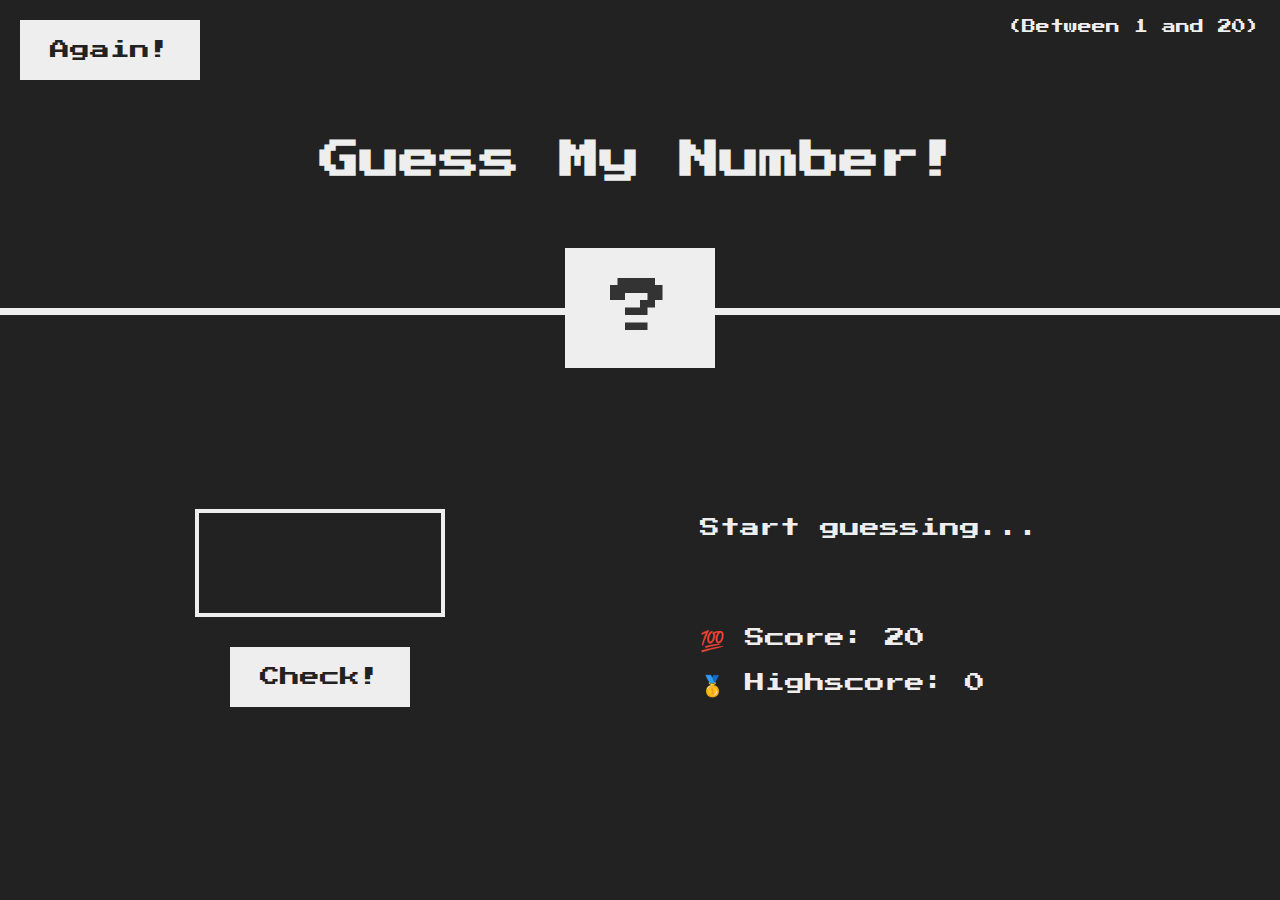
==== 05-Guess-My-Number/index.html @ 123b6732 "UI part completed" ====
<!DOCTYPE html>
<html lang="en">
  <head>
    <meta charset="UTF-8" />
    <meta name="viewport" content="width=device-width, initial-scale=1.0" />
    <link rel="stylesheet" href="style.css" />
    <title>Guess My Number!</title>
  </head>
  <body>
    <header>
      <h1>Guess My Number!</h1>
      <p class="between">(Between 1 and 20)</p>
      <button class="btn again">Again!</button>
      <div class="number">?</div>
    </header>
    <main>
      <section class="left">
        <input type="number" class="guess" />
        <button class="btn check">Check!</button>
      </section>
      <section class="right">
        <p class="message">Start guessing...</p>
        <p class="label-score">💯 Score: <span class="score">20</span></p>
        <p class="label-highscore">
          🥇 Highscore: <span class="highscore">0</span>
        </p>
      </section>
    </main>
  </body>
</html>
---- 05-Guess-My-Number/style.css ----
@import url('https://fonts.googleapis.com/css?family=Press+Start+2P&display=swap');

/* GLOBAL RESET */
* {
  margin: 0;
  padding: 0;
  box-sizing: inherit;
}

html {
  /* 1rem = 10px; 10/16*100 */
  font-size: 62.5%;
  box-sizing: border-box;
}

body {
  font-family: 'Press Start 2P', sans-serif;
  color: #eee;
  background-color: #222;
}

/* LAYOUT */
header {
  position: relative;
  height: 35vh;
  border-bottom: 7px solid #eee;
}

main {
  height: 65vh;
  color: #eee;
  display: flex;
  align-items: center;
  justify-content: space-around;
}

.left {
  width: 52rem;
  display: flex;
  flex-direction: column;
  align-items: center;
}

.right {
  width: 52rem;
  font-size: 2rem;
}
/* ELEMENTS STYLE  */
h1 {
  font-size: 4rem;
  text-align: center;
  position: absolute;
  width: 100%;
  top: 52%;
  left: 50%;
  transform: translate(-50%, -50%);
}
.between {
  font-size: 1.4rem;
  position: absolute;
  top: 2rem;
  right: 2rem;
}

.again {
  position: absolute;
  top: 2rem;
  left: 2rem;
}

.number {
  background: #eee;
  color: #333;
  font-size: 6rem;
  width: 15rem;
  padding: 3rem 0rem;
  text-align: center;
  position: absolute;
  bottom: 0;
  left: 50%;
  transform: translate(-50%, 50%);
}

.btn {
  border: none;
  background-color: #eee;
  color: #222;
  font-size: 2rem;
  font-family: inherit; /*button elements do not inherit by default */
  padding: 2rem 3rem;
  cursor: pointer;
}

.btn:hover {
  background-color: #ccc;
}

.guess {
  background: none;
  border: 4px solid #eee;
  font-family: inherit;
  color: inherit;
  font-size: 5rem;
  width: 25rem;
  padding: 2.5rem;
  text-align: center;
  display: block;
  margin-bottom: 3rem;
}

.message {
  margin-bottom: 8rem;
  height: 3rem;
}

.label-score {
  margin-bottom: 2rem;
}
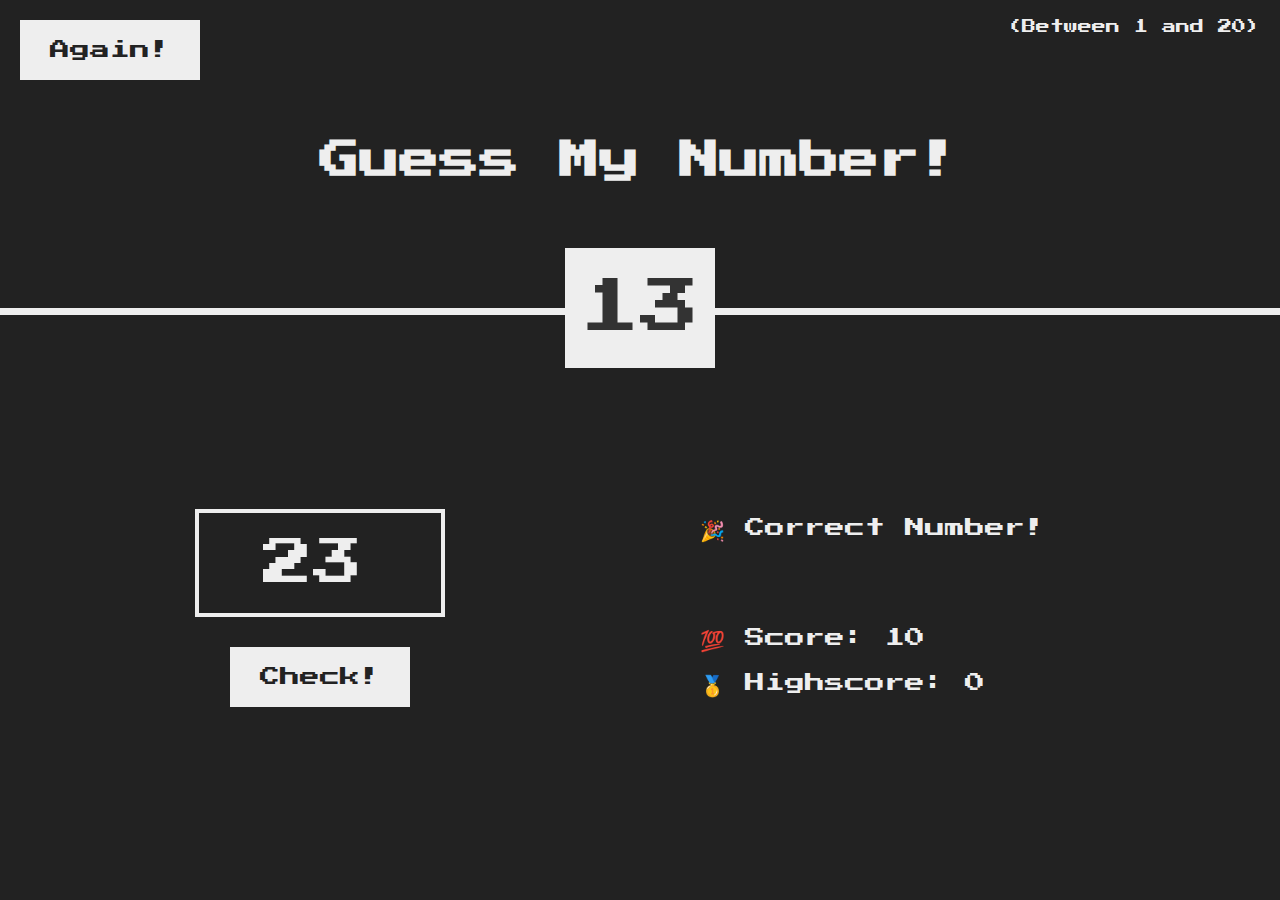
==== commit a5218f81: "dom manipulation" ====
--- a/05-Guess-My-Number/index.html
+++ b/05-Guess-My-Number/index.html
@@ -26,5 +26,6 @@
         </p>
       </section>
     </main>
+    <script src="script.js"></script>
   </body>
 </html>
